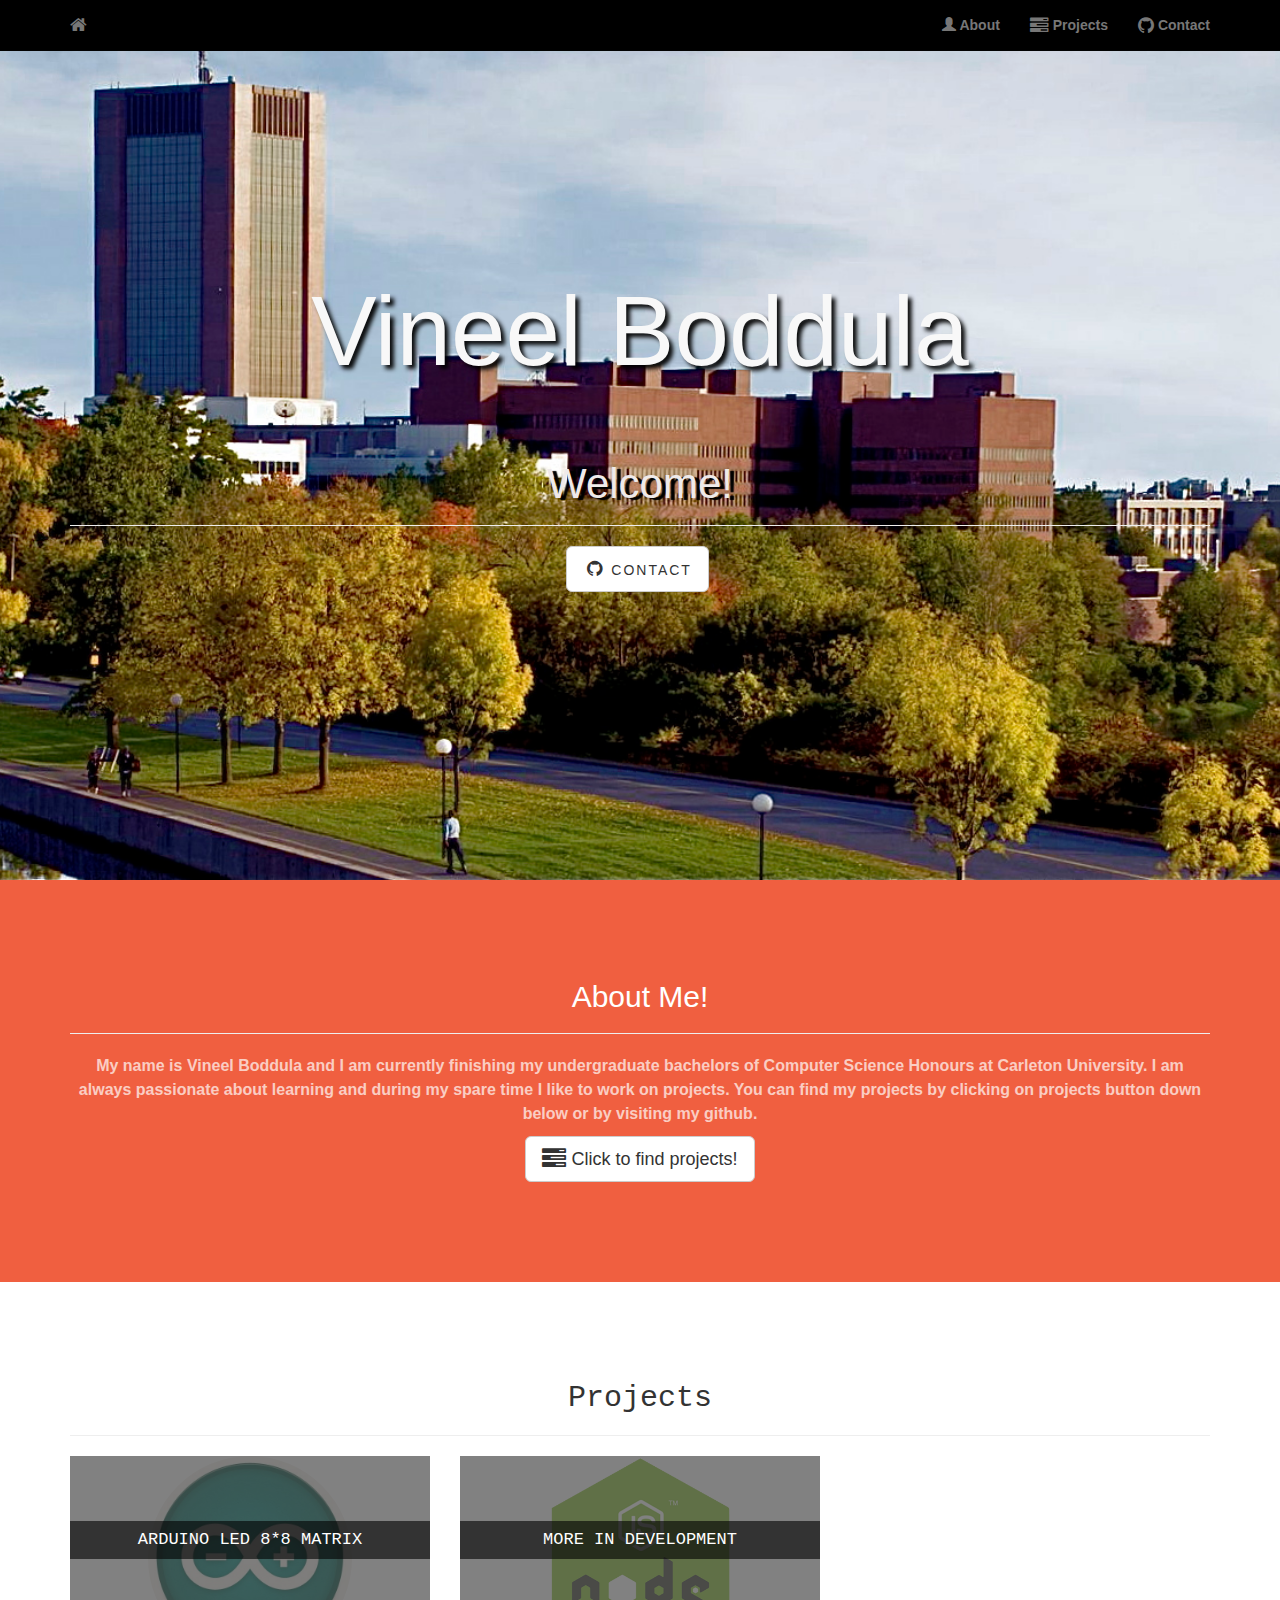
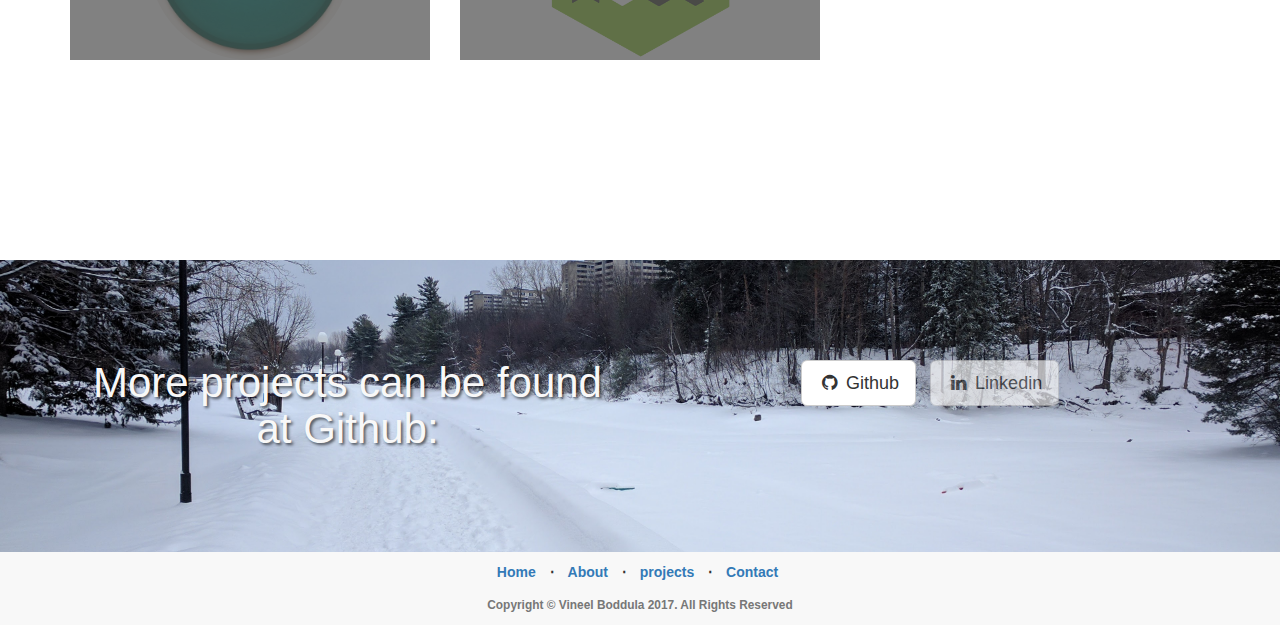
==== index.html @ f4d95640 "initial test" ====
<!DOCTYPE html>
<html lang="en">

<head>

    <meta charset="utf-8">
    <meta http-equiv="X-UA-Compatible" content="IE=edge">
    <meta name="viewport" content="width=device-width, initial-scale=1">
    <meta name="description" content="">
    <meta name="author" content="Vineel Boddula ">
	
    <title>Vineel Boddula</title>
	
    
    <link rel="icon" type="image/png" href="favicon.ico">
	<link href="css/main-page.css" rel="stylesheet">
   
    <link rel="stylesheet" href="https://maxcdn.bootstrapcdn.com/bootstrap/3.3.7/css/bootstrap.min.css">
	<script src="https://ajax.googleapis.com/ajax/libs/jquery/3.2.1/jquery.min.js"></script>
	<script src="https://maxcdn.bootstrapcdn.com/bootstrap/3.3.7/js/bootstrap.min.js"></script>
	<link href="https://fonts.googleapis.com/css?family=Lato:300,400,700,300italic,400italic,700italic" rel="stylesheet" type="text/css">
  	<link rel="stylesheet" href="https://maxcdn.bootstrapcdn.com/font-awesome/4.5.0/css/font-awesome.min.css">
 


</head>

<body>

   
    <nav class="navbar navbar-default navbar-fixed-top topnav" role="navigation" id ="myNavBar">
         
		<div class="container topnav">
          
            <div class="navbar-header">
                <button type="button" class="navbar-toggle" data-toggle="collapse" data-target="#navBarMain">
                    <span class="sr-only">Toggle navigation</span>
                    <span class="icon-bar"></span>
                    <span class="icon-bar"></span>
                    <span class="icon-bar"></span>
                   
                </button>
                 
				<a class="navbar-brand "href="#"><i class="fa fa-home"></i></a>
            </div>
           
            <div class="collapse navbar-collapse" id="navBarMain">
                <ul class="nav navbar-nav navbar-right">
                    <li><a href="#about"><span class="glyphicon glyphicon-user"></span> About</a></li>
					<li><a href="#projects"><span class="fa fa-tasks fa-lg"></span> Projects</a></li>
					<li><a href="#contact"><span class="fa fa-github fa-lg"></span> Contact</a></li>
					
                </ul>
            </div>
           
        </div>
        
    </nav>


    <!-- Header -->
   
    <div class="header">
        <div class="container">

            <div class="row">
                <div class="col-lg-12">
                    <div class="headerMessage">
                        <h1>Vineel Boddula</h1>
                        <h3>Welcome!</h3>
                        <hr class="headerDivider">
                        <ul class="list-inline headerSocialBtn">
                            
                            <li>
                                <a href="#contact" class="btn btn-default btn-lg"><i class="fa fa-github fa-fw"></i> <span class="btnContactFirst">Contact</span></a>
                            </li>
                            
                        </ul>
                    </div>
                </div>
            </div>

        </div>


    </div>
	 
	<section class="bg-primary" id="about">
        <div class="container">
            <div class="row">
                <div class="col-lg-12  text-center">
                    <div class="aboutMe">
					<h2 class="section-heading text-white">About Me!</h2>
                    <hr class="light">
                    <p class="text-faded"> My name is Vineel Boddula and I am currently finishing my undergraduate bachelors of Computer Science Honours at Carleton University. I am always passionate about learning and during my spare time I like to work on projects. You can find my projects by clicking on projects button down below or by visiting my github.</p>
                    <a href="#projects" class="btn btn-default btn-lg"><i class="fa fa-tasks fa-lg"></i> <span > Click to find projects!</span></a></div>
				</div>
            </div>
        </div>
    </section>

	<a name="projects"></a>
    
	<section class="projectA">

         <div class="container">
            <div class="row">
                <div class="col-lg-12 text-center">
                    <h2 class="section-heading">Projects</h2>
                    <hr class="primary">
                </div>
            
		
				<div class="col-lg-4 col-sm-6 text-center">
					<div class="hovereffect">    
					<img id = "arduinoLogo" class="img-circle img-responsive img-center" src="img/arduino_logo.jpg" alt="" width="204" height="236">
					<a href="arduino.html">
					<div class="overlay">
					<h3>Arduino LED 8*8 Matrix</h3>
					
					<p class="info">Helpful tool to create and display specific image on 8*8 LED matrix and generate the code. Also, how to setup the Arduino board and the complete code with it.  </p>
					</div>
					</a>
					</div>
				</div>
				
				<div class="col-lg-4 col-sm-6 text-center">
					<div class="hovereffect">    
						<img id = "arduinoLogo" class="img-circle img-responsive img-center" src="img/nodejs-logo.png" alt="" width="204" height="236">
						<div class="overlay">
							<h3>More in Development</h3>
					
							<p class="info">Will be posting soon</p>
						</div>
					</div>
				</div>
         
			</div>
		</div>
   
    </section>
	
    

	<a  name="contact"></a>
    <div class="banner">

        <div class="container">

            <div class="row">
                <div class="col-lg-6">
                    <h2>More projects can be found at Github:</h2>
                </div>
                <div class="col-lg-6">
                    <ul class="list-inline ">
                        <li>
                            <a href="https://github.com/vineelBoddula" class="btn btn-default btn-lg"><i class="fa fa-github fa-fw"></i> <span class="network-name">Github</span></a>
                        </li>
                        <li>
                            <a href="#" class="btn btn-default btn-lg disabled"><i class="fa fa-linkedin fa-fw"></i> <span class="network-name">Linkedin</span></a>
                        </li>
                    </ul>
                </div>
            </div>

        </div>
      

    </div>
    
    <footer>
        <div class="container">
            <div class="row">
                <div class="col-lg-12">
                    <ul class="list-inline">
                        <li>
                            <a href="#">Home</a>
                        </li>
                        <li class="footer-menu-divider">&sdot;</li>
                        <li>
                            <a href="#about">About</a>
                        </li>
                        <li class="footer-menu-divider">&sdot;</li>
                        <li>
                            <a href="#projects">projects</a>
                        </li>
                        <li class="footer-menu-divider">&sdot;</li>
                        <li>
                            <a href="#contact">Contact</a>
                        </li>
                    </ul>
                    <p class="copyright text-muted small">Copyright &copy; Vineel Boddula 2017. All Rights Reserved</p>
                </div>
            </div>
        </div>
    </footer>

 

</body>

</html>
---- css/main-page.css ----
body,
html {
    width: 100%;
    height: 100%;
}

body,
h1,
h2,
h3,
h4,
h5,
h6 {
    font-family: "Lato","Helvetica Neue",Helvetica,Arial,sans-serif;
    font-weight: 700;
	text-align:center;
}


.bg-primary {
  background-color: #F05F40 !important; 
  margin-left:auto;
margin-right:auto;
text-align:center;
  }


.text-faded {
  
  color: rgba(255, 255, 255, 0.7);
}

section {
  
  padding: 100px 0; 

}
p {
  font-size: 16px;
  line-height: 1.5;
  margin-bottom: 20px; }

section #aboutMe{
	
    
    padding: 10px;

	font-family: 'Open Sans', 'Helvetica Neue', Arial, sans-serif;
	width: 50%;
    
}


.section-heading {

  margin-left:auto;
margin-right:auto;
  margin-top: 0; 
}

.no-padding {
  padding: 0; }

::-moz-selection {
  color: white;
  background: #222222;
  text-shadow: none; }




 

 

#myNavBar{
	
  border-color: rgba(34, 34, 34, 0.05);
  background-color: black;
  font-family: 'Open Sans', 'Helvetica Neue', Arial, sans-serif;
  
}
.projectA{
	
   /* background: url(../img/IMG_20170512_114017.jpg) no-repeat center center;
    */
	font-family:Courier New;
	padding-bottom: 200px;
	background-size: cover;
}
.topnav {
    font-size: 14px; 
}

.lead {
    font-size: 18px;
    font-weight: 400;
}

.header {
    padding-top: 50px; 
    padding-bottom: 50px;
    text-align: center;
    color: #f8f8f8;
    background: url(../img/05carleton.jpg) no-repeat center center;
    background-size: cover;
}


.img-circle{
	margin:0 auto;
	
}




.hovereffect {
  width: 100%;
  height: 100%;
  float: left;
  overflow: hidden;
  position: relative;
  text-align: center;
  cursor: default;
}

.hovereffect .overlay {
  width: 100%;
  height: 100%;
  position: absolute;
  overflow: hidden;
  top: 0;
  left: 0;
  background-color: rgba(75,75,75,0.7);
  -webkit-transition: all 0.4s ease-in-out;
  transition: all 0.4s ease-in-out;
}

.hovereffect:hover .overlay {
  background-color: #2e2e1f;
}

.hovereffect img {
  display: block;
  position: relative;
}

.hovereffect h3 {
  text-transform: uppercase;
  color: #fff;
  text-align: center;
  position: relative;
  font-size: 17px;
  padding: 10px;
  background: rgba(0, 0, 0, 0.6);
  -webkit-transform: translateY(45px);
  -ms-transform: translateY(45px);
  transform: translateY(45px);
  -webkit-transition: all 0.4s ease-in-out;
  transition: all 0.4s ease-in-out;
}

.hovereffect:hover h3 {
  -webkit-transform: translateY(5px);
  -ms-transform: translateY(5px);
  transform: translateY(5px);
  margin:0px;
}

.hovereffect p.info {
  display: inline-block;
  text-decoration: none;
  padding: 7px 14px;
  text-transform: uppercase;
  color: #fff;
  border: 1px solid #fff;
  background-color: transparent;
  opacity: 0;
  filter: alpha(opacity=0);
  -webkit-transform: scale(0);
  -ms-transform: scale(0);
  transform: scale(0);
  -webkit-transition: all 0.4s ease-in-out;
  transition: all 0.4s ease-in-out;
  font-weight: normal;
  margin: 7px;
}

.hovereffect:hover p.info {
  opacity: 1;
  filter: alpha(opacity=100);
  -webkit-transform: scale(1);
  -ms-transform: scale(1);
  transform: scale(1);
}

.hovereffect p.info:hover {
  box-shadow: 0 0 25px #000000;
}




.headerMessage {
    position: relative;
    padding-top: 20%;
    padding-bottom: 20%;
}

.headerMessage h1 {
    margin: 0;
	
    text-shadow: 4px 4px 4px rgba(0,0,0,0.95);
    font-size: 7em;
}
.headerMessage h3 {
	font: normal 16px/1 Impact, Charcoal, sans-serif;
	color:rgba(239,234,234,1);
	padding-top: 5%;
	font-size: 3em;
	text-shadow: 5px 2px 1px rgba(0,0,0,1);
}

.intro-divider {
    width: 400px;
    border-top: 1px solid #f8f8f8;
    border-bottom: 1px solid rgba(0,0,0,0.2);
}



@media(max-width:767px) {
    .headerMessage {
        padding-bottom: 15%;
    }

    .headerMessage  h1 {
        font-size: 3em;
    }

    ul.headerSocialBtn  li {
        display: block;
        margin-bottom: 20px;
        padding: 0;
    }

    ul.headerSocialBtn  li:last-child {
        margin-bottom: 0;
    }

    .headerDivider {
        width: 100%;
    }
}

.btnContactFirst {
    text-transform: uppercase;
    font-size: 14px;
    font-weight: 400;
    letter-spacing: 2px;
}


.banner {
    padding: 100px 0;
    color: #f8f8f8;
    background: url(../img/IMG_20161217_124704.jpg) no-repeat center center;
    background-size: cover;
}

.banner h2 {
    margin: 0;
    text-shadow: 2px 2px 3px rgba(0,0,0,0.6);
    font-size: 3em;
}

.banner ul {
    margin-bottom: 0;
}


@media(max-width:767px) {
    .banner h2 {
        margin: 0;
        text-shadow: 2px 2px 3px rgba(0,0,0,0.6);
        font-size: 3em;
    }

}
footer {
    padding: 10px ;
    background-color: #f8f8f8;
}

p.copyright {
    margin: 15px 0 0;
}
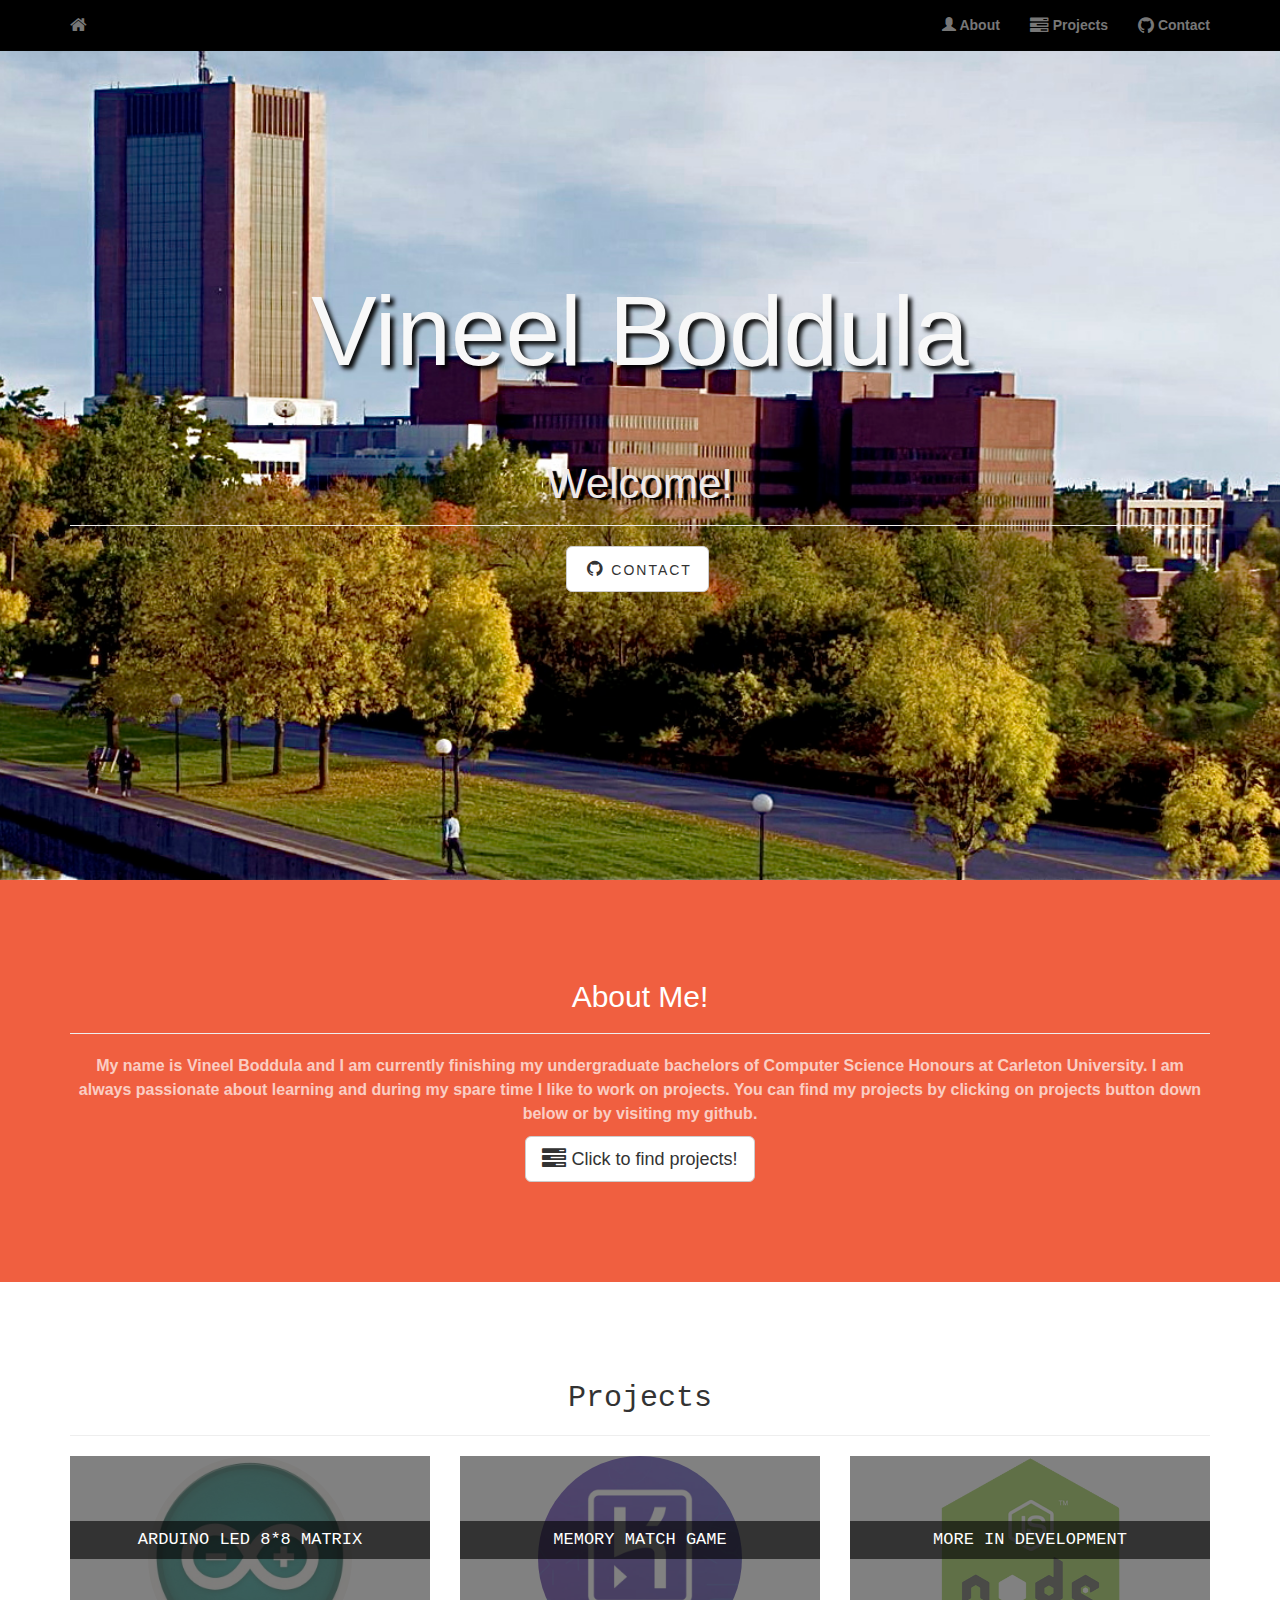
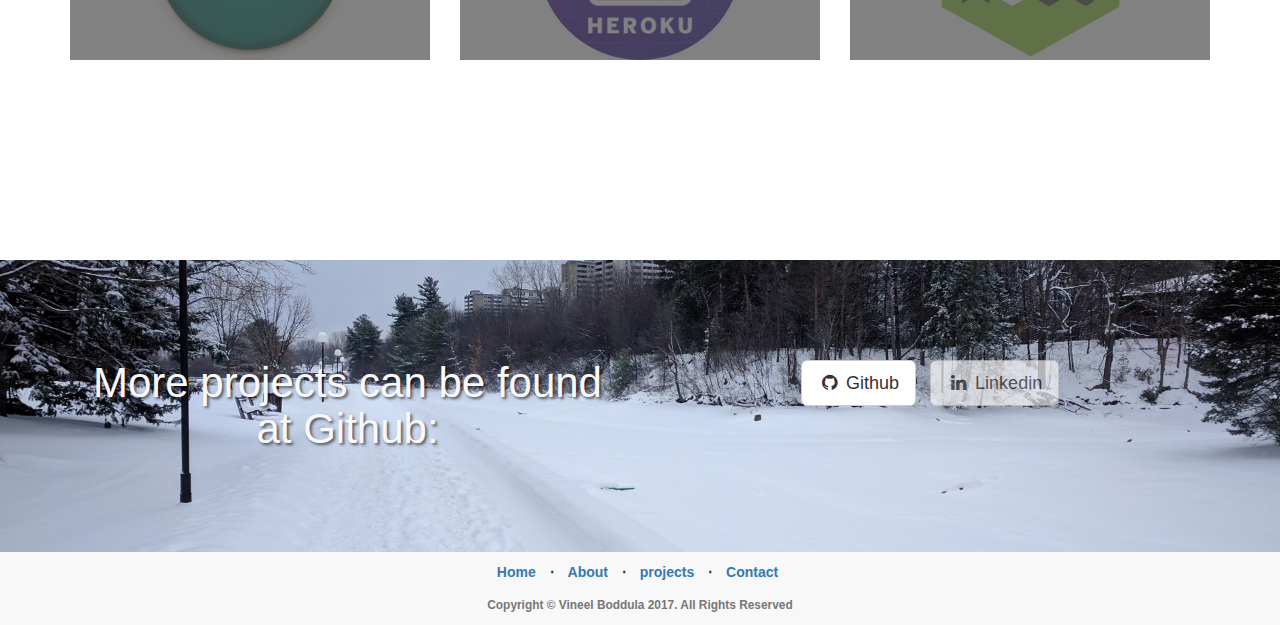
==== commit aaefb784: "update-heroku" ====
--- a/index.html
+++ b/index.html
@@ -113,13 +113,26 @@
 		
 				<div class="col-lg-4 col-sm-6 text-center">
 					<div class="hovereffect">    
-					<img id = "arduinoLogo" class="img-circle img-responsive img-center" src="img/arduino_logo.jpg" alt="" width="204" height="236">
-					<a href="arduino.html">
-					<div class="overlay">
-					<h3>Arduino LED 8*8 Matrix</h3>
-					
-					<p class="info">Helpful tool to create and display specific image on 8*8 LED matrix and generate the code. Also, how to setup the Arduino board and the complete code with it.  </p>
+						<img id = "arduinoLogo" class="img-circle img-responsive img-center" src="img/arduino_logo.jpg" alt="" width="204" height="236">
+						<a href="arduino.html">
+						<div class="overlay">
+							<h3>Arduino LED 8*8 Matrix</h3>
+					
+							<p class="info">Helpful tool to create and display specific image on 8*8 LED matrix and generate the code. Also, how to setup the Arduino board and the complete code with it.  </p>
+						</div>
+						</a>
 					</div>
+				</div>
+				
+				<div class="col-lg-4 col-sm-6 text-center">
+					<div class="hovereffect">    
+					<img id = "herokuLogo" class="img-circle img-responsive img-center" src="img/heroku-logo.jpg" alt="" width="204" height="236">
+					<a href="http://memory-game-vineel-boddula.herokuapp.com/">
+						<div class="overlay">
+							<h3>Memory Match Game</h3>
+					
+							<p class="info">Concentrate, match the card number with the same matching card number. Be careful! the number of guesses are stored. For experts at the end the board is increased to 8*8 and 10*10 board size.</p>
+						</div>
 					</a>
 					</div>
 				</div>
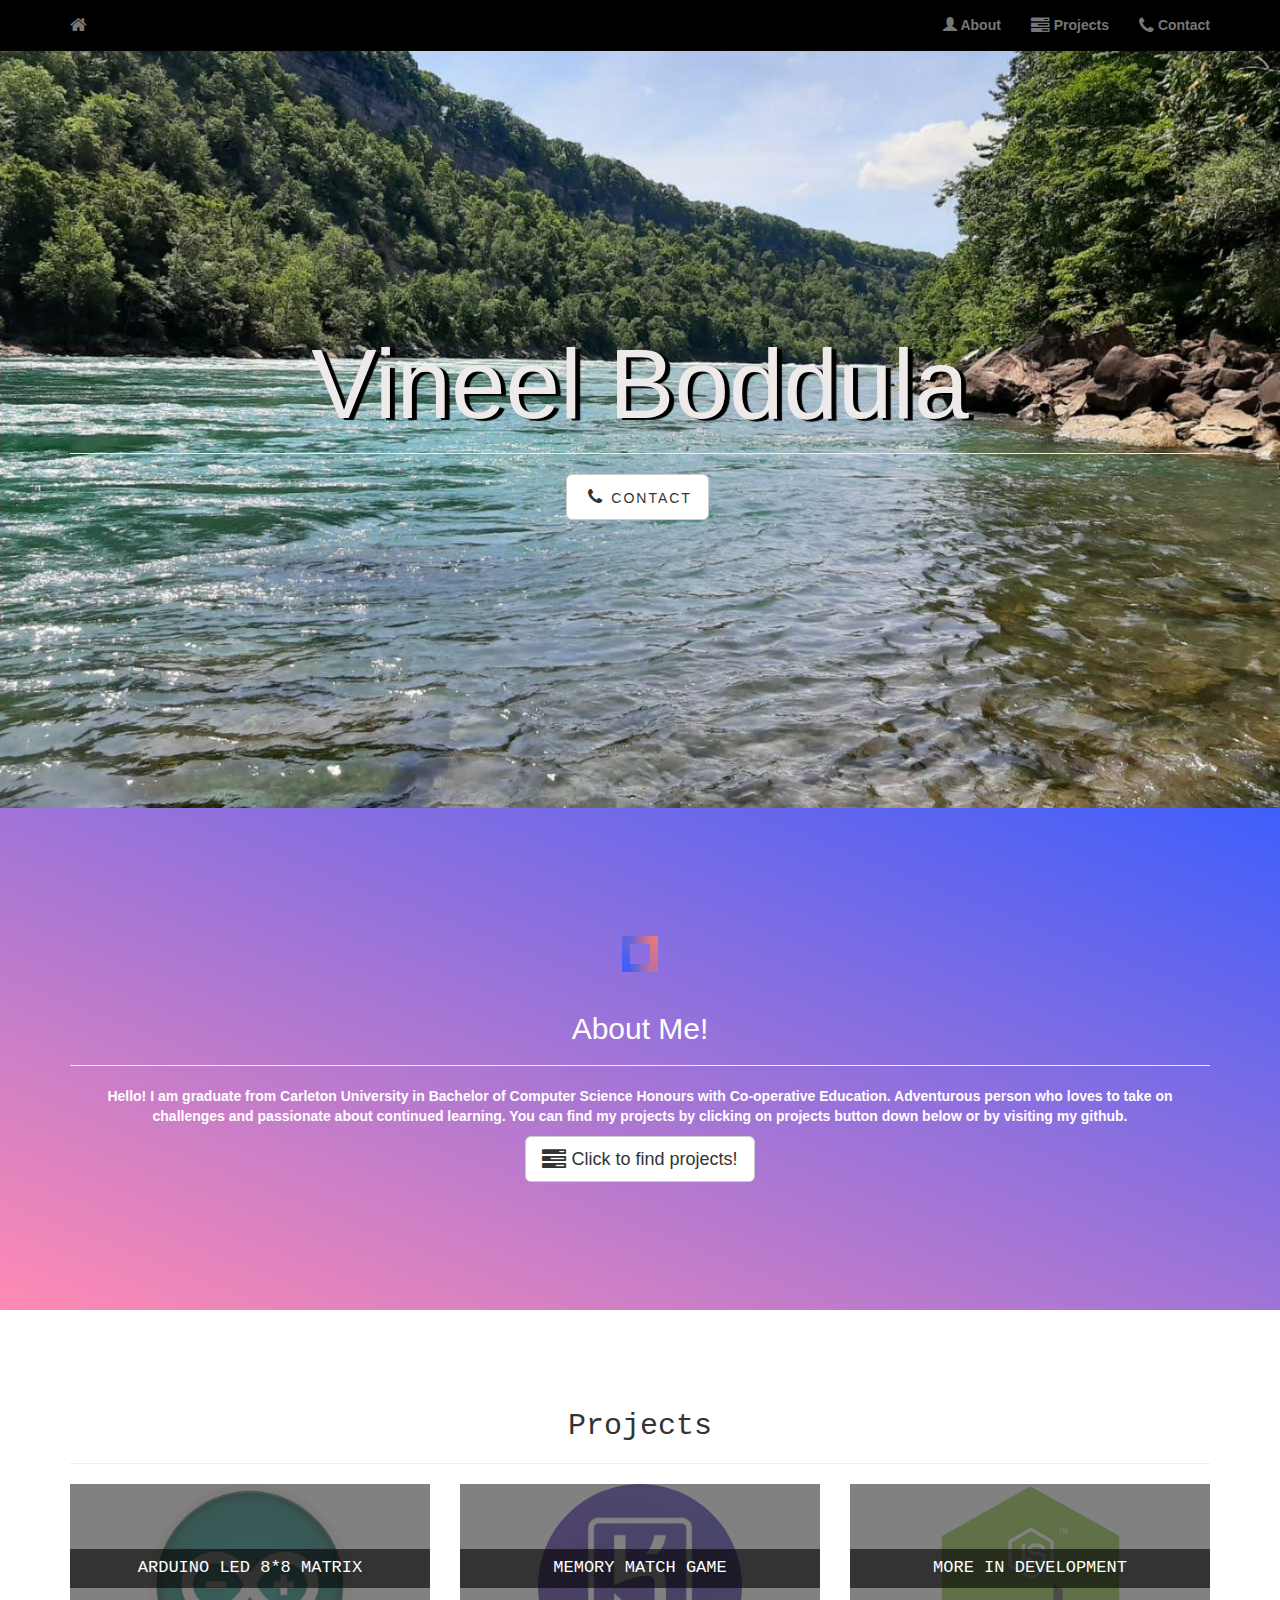
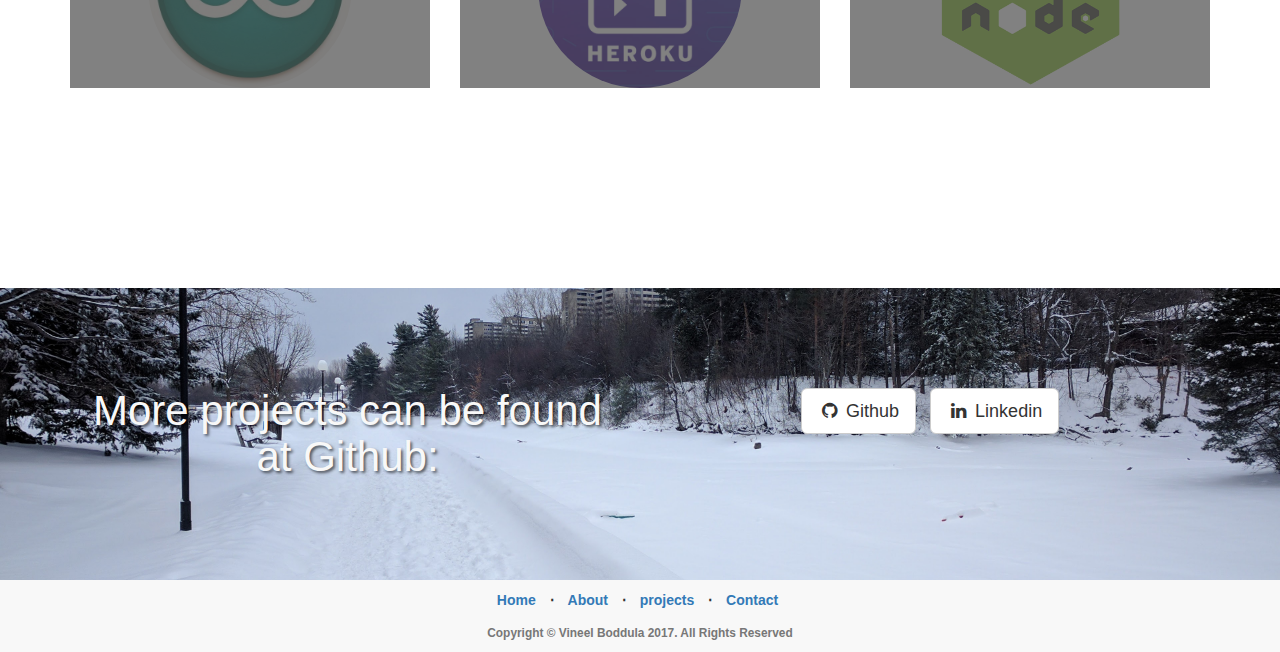
==== commit 783aeb3c: "Refresh to add current info" ====
--- a/index.html
+++ b/index.html
@@ -8,73 +8,80 @@
     <meta name="viewport" content="width=device-width, initial-scale=1">
     <meta name="description" content="">
     <meta name="author" content="Vineel Boddula ">
-	
+
     <title>Vineel Boddula</title>
-	
-    
+
+
     <link rel="icon" type="image/png" href="favicon.ico">
-	<link href="css/main-page.css" rel="stylesheet">
-   
+    <link href="css/main-page.css" rel="stylesheet">
+
     <link rel="stylesheet" href="https://maxcdn.bootstrapcdn.com/bootstrap/3.3.7/css/bootstrap.min.css">
-	<script src="https://ajax.googleapis.com/ajax/libs/jquery/3.2.1/jquery.min.js"></script>
-	<script src="https://maxcdn.bootstrapcdn.com/bootstrap/3.3.7/js/bootstrap.min.js"></script>
-	<link href="https://fonts.googleapis.com/css?family=Lato:300,400,700,300italic,400italic,700italic" rel="stylesheet" type="text/css">
-  	<link rel="stylesheet" href="https://maxcdn.bootstrapcdn.com/font-awesome/4.5.0/css/font-awesome.min.css">
- 
+    <script src="https://ajax.googleapis.com/ajax/libs/jquery/3.2.1/jquery.min.js"></script>
+    <script src="https://maxcdn.bootstrapcdn.com/bootstrap/3.3.7/js/bootstrap.min.js"></script>
+
+    <!-- Font awesome -->
+    <link href="https://fonts.googleapis.com/css?family=Lato:300,400,700,300italic,400italic,700italic" rel="stylesheet"
+        type="text/css">
+    <link rel="stylesheet" href="https://maxcdn.bootstrapcdn.com/font-awesome/4.5.0/css/font-awesome.min.css">
+
 
 
 </head>
 
 <body>
 
-   
-    <nav class="navbar navbar-default navbar-fixed-top topnav" role="navigation" id ="myNavBar">
-         
-		<div class="container topnav">
-          
+
+    <nav class="navbar navbar-default navbar-fixed-top topnav" role="navigation" id="myNavBar">
+
+        <div class="container topnav">
+
             <div class="navbar-header">
                 <button type="button" class="navbar-toggle" data-toggle="collapse" data-target="#navBarMain">
                     <span class="sr-only">Toggle navigation</span>
                     <span class="icon-bar"></span>
                     <span class="icon-bar"></span>
                     <span class="icon-bar"></span>
-                   
+
+
                 </button>
-                 
-				<a class="navbar-brand "href="#"><i class="fa fa-home"></i></a>
-            </div>
-           
+
+                <a class="navbar-brand " href="#"><i class="fa fa-home"></i></a>
+            </div>
+
             <div class="collapse navbar-collapse" id="navBarMain">
                 <ul class="nav navbar-nav navbar-right">
                     <li><a href="#about"><span class="glyphicon glyphicon-user"></span> About</a></li>
-					<li><a href="#projects"><span class="fa fa-tasks fa-lg"></span> Projects</a></li>
-					<li><a href="#contact"><span class="fa fa-github fa-lg"></span> Contact</a></li>
-					
+                    <li><a href="#projects"><span class="fa fa-tasks fa-lg"></span> Projects</a></li>
+                    <!-- <li><a href="#photos"><span class="fa fa-camera-retro fa-lg"></span> Photos</a></li> -->
+                    <li><a href="#contact"><span class="fa fa-phone fa-lg"></span> Contact</a></li>
+
                 </ul>
             </div>
-           
-        </div>
-        
+
+        </div>
+
     </nav>
 
 
     <!-- Header -->
-   
+
     <div class="header">
         <div class="container">
 
             <div class="row">
                 <div class="col-lg-12">
                     <div class="headerMessage">
+
                         <h1>Vineel Boddula</h1>
-                        <h3>Welcome!</h3>
+
                         <hr class="headerDivider">
                         <ul class="list-inline headerSocialBtn">
-                            
+
                             <li>
-                                <a href="#contact" class="btn btn-default btn-lg"><i class="fa fa-github fa-fw"></i> <span class="btnContactFirst">Contact</span></a>
+                                <a href="#contact" class="btn btn-default btn-lg"><i class="fa fa-phone fa-fw"></i>
+                                    <span class="btnContactFirst">Contact</span></a>
                             </li>
-                            
+
                         </ul>
                     </div>
                 </div>
@@ -84,78 +91,100 @@
 
 
     </div>
-	 
-	<section class="bg-primary" id="about">
-        <div class="container">
-            <div class="row">
+
+
+    <section class="bg-primary" id="about">
+        <div class="container">
+            <div class="row">
+
+
                 <div class="col-lg-12  text-center">
                     <div class="aboutMe">
-					<h2 class="section-heading text-white">About Me!</h2>
-                    <hr class="light">
-                    <p class="text-faded"> My name is Vineel Boddula and I am currently finishing my undergraduate bachelors of Computer Science Honours at Carleton University. I am always passionate about learning and during my spare time I like to work on projects. You can find my projects by clicking on projects button down below or by visiting my github.</p>
-                    <a href="#projects" class="btn btn-default btn-lg"><i class="fa fa-tasks fa-lg"></i> <span > Click to find projects!</span></a></div>
-				</div>
+
+                        <img src="https://img.icons8.com/nolan/96/administrator-male.png" alt="" class="img"
+                            id="profilePicImg" />
+
+
+
+
+                        <h2 class="section-heading text-white">About Me!</h2>
+                        <hr class="light">
+                        <p class="text-faded"> Hello! I am graduate from Carleton University in Bachelor of Computer
+                            Science Honours with Co-operative Education. Adventurous person who loves to take on
+                            challenges and passionate about continued learning. You can find my projects by
+                            clicking on projects button down below or by visiting my github.</p>
+                        <a href="#projects" class="btn btn-default btn-lg"><i class="fa fa-tasks fa-lg"></i> <span>
+                                Click to find projects!</span></a>
+                    </div>
+                </div>
             </div>
         </div>
     </section>
 
-	<a name="projects"></a>
-    
-	<section class="projectA">
-
-         <div class="container">
+    <a name="projects"></a>
+
+    <section class="projectA">
+
+        <div class="container">
             <div class="row">
                 <div class="col-lg-12 text-center">
                     <h2 class="section-heading">Projects</h2>
                     <hr class="primary">
                 </div>
-            
-		
-				<div class="col-lg-4 col-sm-6 text-center">
-					<div class="hovereffect">    
-						<img id = "arduinoLogo" class="img-circle img-responsive img-center" src="img/arduino_logo.jpg" alt="" width="204" height="236">
-						<a href="arduino.html">
-						<div class="overlay">
-							<h3>Arduino LED 8*8 Matrix</h3>
-					
-							<p class="info">Helpful tool to create and display specific image on 8*8 LED matrix and generate the code. Also, how to setup the Arduino board and the complete code with it.  </p>
-						</div>
-						</a>
-					</div>
-				</div>
-				
-				<div class="col-lg-4 col-sm-6 text-center">
-					<div class="hovereffect">    
-					<img id = "herokuLogo" class="img-circle img-responsive img-center" src="img/heroku-logo.jpg" alt="" width="204" height="236">
-					<a href="http://memory-game-vineel-boddula.herokuapp.com/">
-						<div class="overlay">
-							<h3>Memory Match Game</h3>
-					
-							<p class="info">Concentrate, match the card number with the same matching card number. Be careful! the number of guesses are stored. For experts at the end the board is increased to 8*8 and 10*10 board size.</p>
-						</div>
-					</a>
-					</div>
-				</div>
-				
-				<div class="col-lg-4 col-sm-6 text-center">
-					<div class="hovereffect">    
-						<img id = "arduinoLogo" class="img-circle img-responsive img-center" src="img/nodejs-logo.png" alt="" width="204" height="236">
-						<div class="overlay">
-							<h3>More in Development</h3>
-					
-							<p class="info">Will be posting soon</p>
-						</div>
-					</div>
-				</div>
-         
-			</div>
-		</div>
-   
+
+
+                <div class="col-lg-4 col-sm-6 text-center">
+                    <div class="hovereffect">
+                        <img id="arduinoLogo" class="img-circle img-responsive img-center" src="img/arduino_logo.jpg"
+                            alt="" width="204" height="236">
+                        <a href="arduino.html">
+                            <div class="overlay">
+                                <h3>Arduino LED 8*8 Matrix</h3>
+
+                                <p class="info">Helpful tool to create and display specific image on 8*8 LED matrix and
+                                    generate the code. Also, how to setup the Arduino board and the complete code with
+                                    it. </p>
+                            </div>
+                        </a>
+                    </div>
+                </div>
+
+                <div class="col-lg-4 col-sm-6 text-center">
+                    <div class="hovereffect">
+                        <img id="herokuLogo" class="img-circle img-responsive img-center" src="img/heroku-logo.jpg"
+                            alt="" width="204" height="236">
+                        <a href="http://memory-game-vineel-boddula.herokuapp.com/">
+                            <div class="overlay">
+                                <h3>Memory Match Game</h3>
+
+                                <p class="info">Concentrate, match the card number with the same matching card number.
+                                    Be careful! the number of guesses are stored. For experts at the end the board is
+                                    increased to 8*8 and 10*10 board size.</p>
+                            </div>
+                        </a>
+                    </div>
+                </div>
+
+                <div class="col-lg-4 col-sm-6 text-center">
+                    <div class="hovereffect">
+                        <img id="arduinoLogo" class="img-circle img-responsive img-center" src="img/nodejs-logo.png"
+                            alt="" width="204" height="236">
+                        <div class="overlay">
+                            <h3>More in Development</h3>
+
+                            <p class="info">Will be posting soon</p>
+                        </div>
+                    </div>
+                </div>
+
+            </div>
+        </div>
+
     </section>
-	
-    
-
-	<a  name="contact"></a>
+
+
+
+    <a name="contact"></a>
     <div class="banner">
 
         <div class="container">
@@ -167,20 +196,23 @@
                 <div class="col-lg-6">
                     <ul class="list-inline ">
                         <li>
-                            <a href="https://github.com/vineelBoddula" class="btn btn-default btn-lg"><i class="fa fa-github fa-fw"></i> <span class="network-name">Github</span></a>
-                        </li>
-                        <li>
-                            <a href="#" class="btn btn-default btn-lg disabled"><i class="fa fa-linkedin fa-fw"></i> <span class="network-name">Linkedin</span></a>
+                            <a href="https://github.com/vineelBoddula" class="btn btn-default btn-lg"><i
+                                    class="fa fa-github fa-fw"></i> <span class="network-name">Github</span></a>
+                        </li>
+                        <li>
+                            <a href="https://www.linkedin.com/in/vineel-boddula-894a31212/" class="btn btn-default btn-lg"><i
+                                    class="fa fa-linkedin fa-fw"></i>
+                                <span class="network-name">Linkedin</span></a>
                         </li>
                     </ul>
                 </div>
             </div>
 
         </div>
-      
+
 
     </div>
-    
+
     <footer>
         <div class="container">
             <div class="row">
@@ -208,8 +240,8 @@
         </div>
     </footer>
 
- 
+
 
 </body>
 
-</html>
+</html>--- a/css/main-page.css
+++ b/css/main-page.css
@@ -1,7 +1,9 @@
+
 body,
 html {
     width: 100%;
     height: 100%;
+    
 }
 
 body,
@@ -15,63 +17,46 @@
     font-weight: 700;
 	text-align:center;
 }
-
-
-.bg-primary {
-  background-color: #F05F40 !important; 
-  margin-left:auto;
-margin-right:auto;
-text-align:center;
-  }
-
-
-.text-faded {
-  
-  color: rgba(255, 255, 255, 0.7);
-}
-
-section {
-  
-  padding: 100px 0; 
-
-}
-p {
-  font-size: 16px;
-  line-height: 1.5;
-  margin-bottom: 20px; }
-
-section #aboutMe{
-	
-    
-    padding: 10px;
-
-	font-family: 'Open Sans', 'Helvetica Neue', Arial, sans-serif;
-	width: 50%;
-    
-}
-
-
-.section-heading {
-
-  margin-left:auto;
-margin-right:auto;
-  margin-top: 0; 
-}
-
-.no-padding {
-  padding: 0; }
-
-::-moz-selection {
-  color: white;
-  background: #222222;
-  text-shadow: none; }
-
-
-
-
- 
-
- 
+/* 
+body{ 
+  background: linear-gradient(to bottom left, #3f5efb 0%, #ff8ab3 100%);
+  overflow: hidden; 
+  
+}*/
+.topnav {
+  font-size: 14px; 
+}
+
+.lead {
+  font-size: 18px;
+  font-weight: 400;
+}
+
+.header {
+  padding-top: 50px; 
+  padding-bottom: 50px;
+  text-align: center;
+  color: #f8f8f8;
+  background: url(../img/Niagara.jpg) no-repeat center center;
+  background-size: cover;
+  
+}
+.headerMessage {
+  position: relative;
+  padding-top: 20%;
+  padding-bottom: 20%;
+}
+
+.headerMessage h1 {
+  margin: 0;
+
+  
+font: normal 16px/1 Impact, Charcoal, sans-serif;
+color:rgba(239,234,234,1);
+padding-top: 5%;
+font-size: 7em;
+text-shadow: 5px 2px 1px rgba(0,0,0,1);
+}
 
 #myNavBar{
 	
@@ -79,7 +64,78 @@
   background-color: black;
   font-family: 'Open Sans', 'Helvetica Neue', Arial, sans-serif;
   
-}
+  
+}
+#profilePicImg {
+  
+  border-style: solid ;
+  border-width: 8px;
+  border-image: linear-gradient(76deg, rgb(63 94 251), rgb(227 118 130)) 1;
+  padding: 10px;
+  /* transition: 2.5s linear; */
+}
+
+.aboutMe h2{ 
+  padding-top: 40px;
+}
+.text-faded {
+  
+  color: rgb(255, 255, 255);
+}
+
+section {
+  
+  padding: 100px 0; 
+
+}
+/* p {
+  font-size: 16px;
+  line-height: 1.5;
+  margin-bottom: 20px; } */
+
+  
+  .bg-primary {
+    /* background-color: #F05F40 !important; */
+    background: linear-gradient(to bottom left, #3f5efb 0%, #ff8ab3 100%) !important;
+    margin-left:auto;
+    margin-right:auto;
+    text-align:center;
+    padding-top: 10%;
+    padding-bottom: 10%;
+  
+  
+  }
+
+section #aboutMe{
+	
+    
+  padding: 10px;
+  
+	font-family: 'Open Sans', 'Helvetica Neue', Arial, sans-serif;
+	width: 50%;
+    
+}
+
+
+.section-heading {
+
+  margin-left:auto;
+margin-right:auto;
+  margin-top: 0; 
+}
+
+.no-padding {
+  padding: 0; }
+
+::-moz-selection {
+  color: white;
+  background: #222222;
+  text-shadow: none; }
+
+
+
+
+
 .projectA{
 	
    /* background: url(../img/IMG_20170512_114017.jpg) no-repeat center center;
@@ -87,23 +143,6 @@
 	font-family:Courier New;
 	padding-bottom: 200px;
 	background-size: cover;
-}
-.topnav {
-    font-size: 14px; 
-}
-
-.lead {
-    font-size: 18px;
-    font-weight: 400;
-}
-
-.header {
-    padding-top: 50px; 
-    padding-bottom: 50px;
-    text-align: center;
-    color: #f8f8f8;
-    background: url(../img/05carleton.jpg) no-repeat center center;
-    background-size: cover;
 }
 
 
@@ -202,25 +241,15 @@
 
 
 
-.headerMessage {
-    position: relative;
-    padding-top: 20%;
-    padding-bottom: 20%;
-}
-
-.headerMessage h1 {
-    margin: 0;
-	
-    text-shadow: 4px 4px 4px rgba(0,0,0,0.95);
-    font-size: 7em;
-}
-.headerMessage h3 {
+
+
+/* .headerMessage h3 {
 	font: normal 16px/1 Impact, Charcoal, sans-serif;
 	color:rgba(239,234,234,1);
 	padding-top: 5%;
 	font-size: 3em;
 	text-shadow: 5px 2px 1px rgba(0,0,0,1);
-}
+} */
 
 .intro-divider {
     width: 400px;
@@ -295,4 +324,6 @@
 
 p.copyright {
     margin: 15px 0 0;
-}+}
+
+
